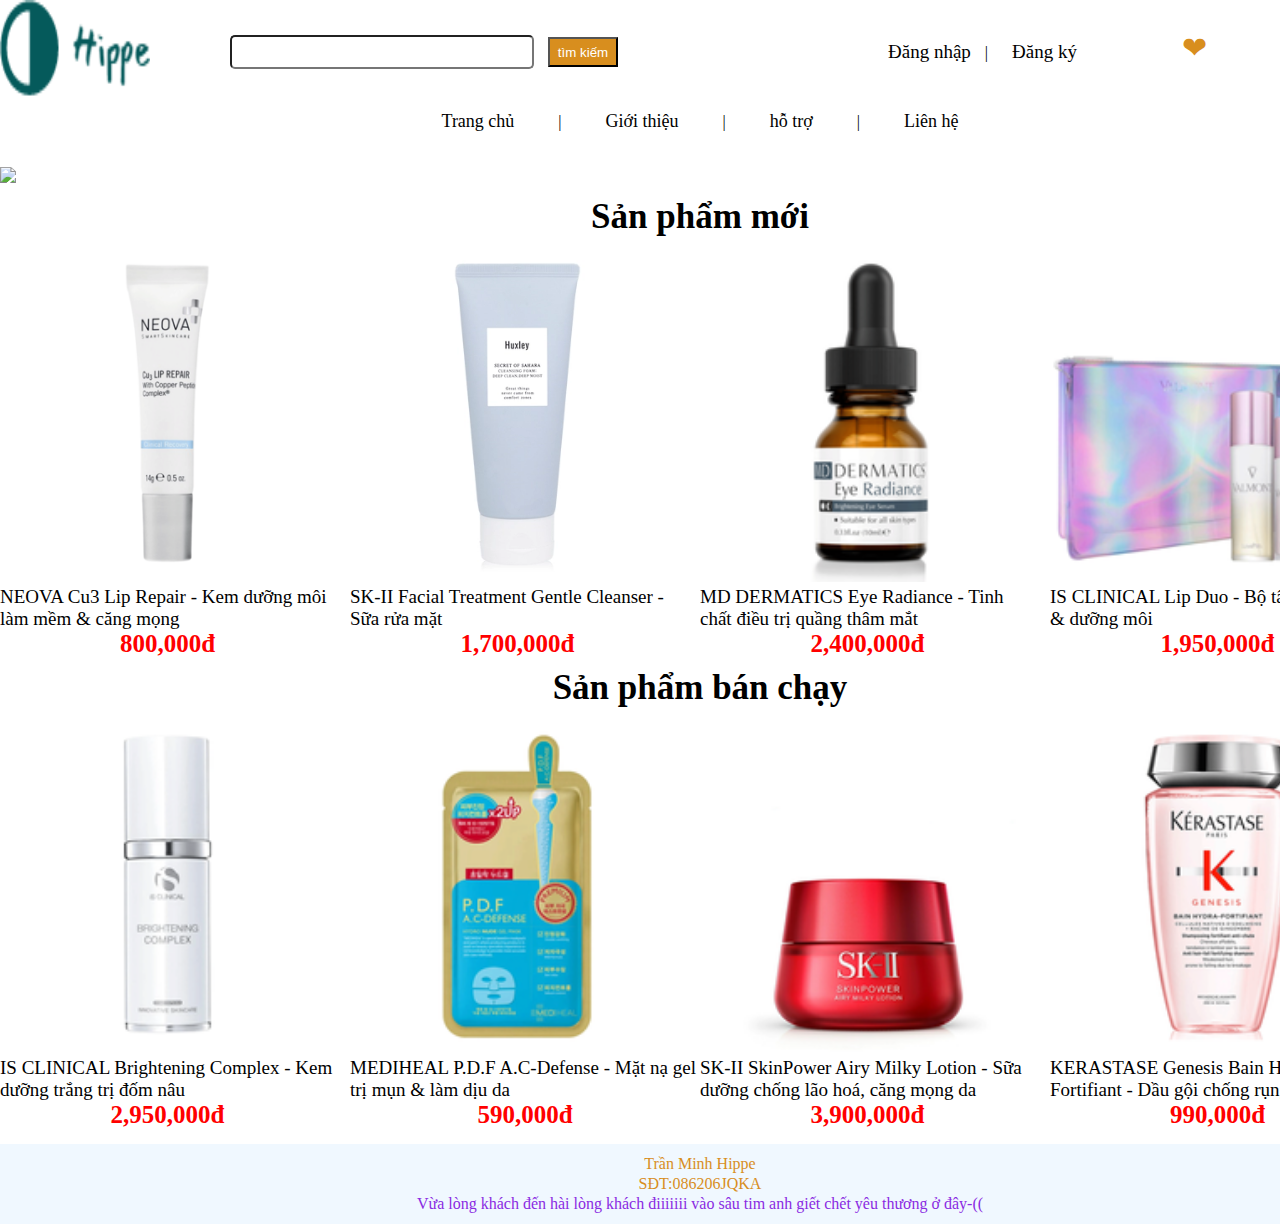
==== index.html @ 534d1166 "Add files via upload" ====
<!DOCTYPE html>
<html lang="en">

<head>
    <meta charset="UTF-8">
    <meta http-equiv="X-UA-Compatible" content="IE=edge">
    <meta name="viewport" content="width=device-width, initial-scale=1.0">
    <title>Document</title>
    <link href="ass.css" rel="stylesheet">
</head>

<body>
    <div class="header">
        <div class="logo">
            <img src="image/logoHippe.png">
        </div>
        <div class="timkiem">
            <form>
                <input type="text">
                <button> tìm kiếm</button>
            </form>
        </div>
        <div class="acc">
            <ul>
                <li><a href="#1">Đăng nhập</a></li>
                <span>|</span>
                <li><a href="#2">Đăng ký</a></li>
            </ul>
        </div>
        <div class="traitim">
            <p>❤</p>
        </div>
        <div class="giohang">
            <img src="./image/giohang2.png">
        </div>
    </div>

    <div class="menu">
        <div class="menu-1">
            <ul>
                <li><a href="ass.html">Trang chủ</a></li>
                <span>|</span>
                <li><a href="gioithieu.html"> Giới thiệu</a></li>
                <span>|</span>
                <li><a href="hotro.html">hỗ trợ</a></li>
                <span>|</span>
                <li><a href="lienhe.html">Liên hệ</a></li>
            </ul>
        </div>
        <div>
            <marquee scrollamount="10" style="word-spacing: 5px;">Muốn có tình yêu đẹp thì cái giao diện phải đẹp trước
                đã ❤
            </marquee>
        </div>
        <div class="banner">
            <img src="../Ass/image/banner2.png">
        </div>
    </div>
    <div class="than">
        <div class="than-1">
            <h2>Sản phẩm mới</h2>
            <div class="sanpham-1">
                <div class="sanpham1-1">
                    <div class="anhsanpham1-1">
                        <img src="image/neova.png">
                    </div>
                    <div class="textsanpham1-1">
                        
                        <a href="neova.html">NEOVA Cu3 Lip Repair - Kem dưỡng môi làm mềm & căng mọng</a>
                        <p align="center" style="color: red; font-weight: bold; font-size: 25px;">800,000đ</p>
                    </div>
                </div>
                <div class="sanpham1-1">
                    <div class="anhsanpham1-1">
                        <img src="image/huxley-cleansing-foam-deep-clean-deep-moist-product.png.webp">
                    </div>
                    <div class="textsanpham1-1">
                        
                        <a href="SKI-II.html">SK-II Facial Treatment Gentle Cleanser - Sữa rửa mặt</a>
                        <p align="center" style="color: red; font-weight: bold; font-size: 25px;">1,700,000đ</p>
                    </div>
                </div>
                <div class="sanpham1-1">
                    <div class="anhsanpham1-1">
                        <img src="image/center.png">
                    </div>
                    <div class="textsanpham1-1">
                        
                        <a href="">MD DERMATICS Eye Radiance - Tinh chất điều trị quầng thâm mắt</a>
                        <p align="center" style="color: red; font-weight: bold; font-size: 25px;">2,400,000đ</p>
                    </div>
                </div>
                <div class="sanpham1-1">
                    <div class="anhsanpham1-1">
                        <img src="image/bottom.png">
                    </div>
                    <div class="textsanpham1-1">
                        
                        <a href="">IS CLINICAL Lip Duo - Bộ tẩy tế bào chết & dưỡng môi</a>
                        <p align="center" style="color: red; font-weight: bold; font-size: 25px;">1,950,000đ</p>
                    </div>
                </div>
            </div>
            <h2>Sản phẩm bán chạy</h2>
            <div class="sanpham-1">
                <div class="sanpham1-1">
                    <div class="anhsanpham1-1">
                        <img src="image/spchay-1.png">
                    </div>
                    <div class="textsanpham1-1">
                        
                        <a href="">IS CLINICAL Brightening Complex - Kem dưỡng trắng trị đốm nâu</a>
                        <p align="center" style="color: red; font-weight: bold; font-size: 25px;">2,950,000đ</p>
                    </div>
                </div>
                
                    <div class="anhsanpham1-1">
                        <img src="image/spchay-2.png"
                     </div>
                        <div class="textsanpham1-1">
                            
                            <a href="">MEDIHEAL P.D.F A.C-Defense - Mặt nạ gel trị mụn & làm dịu da</a>
                            <p align="center" style="color: red; font-weight: bold; font-size: 25px;">590,000đ</p>
                        </div>
                    </div>
                    <div class="sanpham1-1">
                        <div class="anhsanpham1-1">
                            <img src="image/spchay-3.png">
                        </div>
                        <div class="textsanpham1-1">
                            
                            <a href="">SK-II SkinPower Airy Milky Lotion - Sữa dưỡng chống lão hoá, căng
                                mọng da</a>
                            <p align="center" style="color: red; font-weight: bold; font-size: 25px;">3,900,000đ</p>
                        </div>
                    </div>
                    <div class="sanpham1-1">
                        <div class="anhsanpham1-1">
                            <img src="image/spchay-4.png">
                        </div>
                        <div class="textsanpham1-1">
                            
                            <a href="">KERASTASE Genesis Bain Hydra-Fortifiant - Dầu gội chống rụng tóc</a>
                            <p align="center" style="color: red; font-weight: bold; font-size: 25px;">990,000đ</p>
                        </div>
                    </div>
                
            </div>
        </div>
        <div class="footer">
            <p>Trần Minh Hippe<br>
               SĐT:086206JQKA<br>
              <span style="color: blueviolet;"> Vừa lòng khách đến hài lòng khách điiiiiii vào sâu tim anh giết chết yêu thương ở đây-((</span>
            </p>
        </div>
</body>
</html>
---- ass.css ----
*{
    margin: 0;
    padding: 0;
}
body{
    width: 1400px;
    margin: 0 auto;
    
}
.header{
    display: flex;
}

.logo>img{
    width: 150px;
    height: 100px;
    color: rgb(216, 142, 30);
}
.timkiem{
    margin-left: 80px;
    margin-top: 35px ;
}
.timkiem>form>input{
    width: 300px;
    height: 30px;
    border-radius: 5px;
}
.timkiem>form>button{
    height: 30px;
    margin-left: 10px;
    width: 70px;
    background-color: rgb(216, 142, 30);
    color: white;
}
.acc{
    margin-left: 250px;
    margin-top: 41px;

}

.acc>ul>li{
    display: inline;  
    margin-left: 10px;
}
.acc>ul>li>a{
    text-decoration: none;
    color: black;
    padding: 10px;
}
.acc>ul>li>a:hover{
    color: rgb(216, 142, 30);
}
.traitim{
    margin-top: 30px;
    margin-left: 95px;
    color: rgb(216, 142, 30);
}
.traitim>p{
    font-size: 30px;
}
.giohang{
    margin-top: 30px;
    margin-left: 128px;
    

}
.giohang>img{
    width: 60px;
    height: 40px;
    background-color: white;
}
.banner{
    margin-top: 10px;
}
.banner>img{
    width: 100%;
}

.menu-1{
    width: 100%;
    height: 30px;
    /* background-color: cadetblue; */
    
}
.menu-1>ul>li{
    display: inline;
    margin-left: 40px;
    margin-right: 40px;
    
}
.menu-1>ul{
    text-align: center;
    
    padding-top: 7px;
    
}
.menu-1>ul>li>a{
    text-decoration: none;
    font-size: 18px;
    
}
.menu-1>ul>li>a:hover{
    color: rgb(216, 142, 30);
    font-weight: bold;
}
a{
    margin-top: 15px;
    text-align: center;
    font-size: 19px;
    margin-bottom: 10px;
    text-decoration: none;
    color: black;
}

.textsanpham1-1>a:hover{
    color: darkgoldenrod;
}
.sanpham-1{
    display: grid;
    grid-template-columns: repeat(4,3fr);
    
}
.sanpham1-1{
    width: 335px;
}
.anhsanpham1-1>img{
    width: 335px;
}




.footer{
    width: 100%;
    height: 80px;
    text-align: center;
    background-color: aliceblue;
    margin-top: 15px;
}
.footer>p{
    padding-top: 10px;
    color: rgb(216, 142, 30);
    line-height: 20px;
}
h2{
    text-align: center;
    margin-top: 10px;
    margin-bottom: 10px;
    font-size: 35px;
}
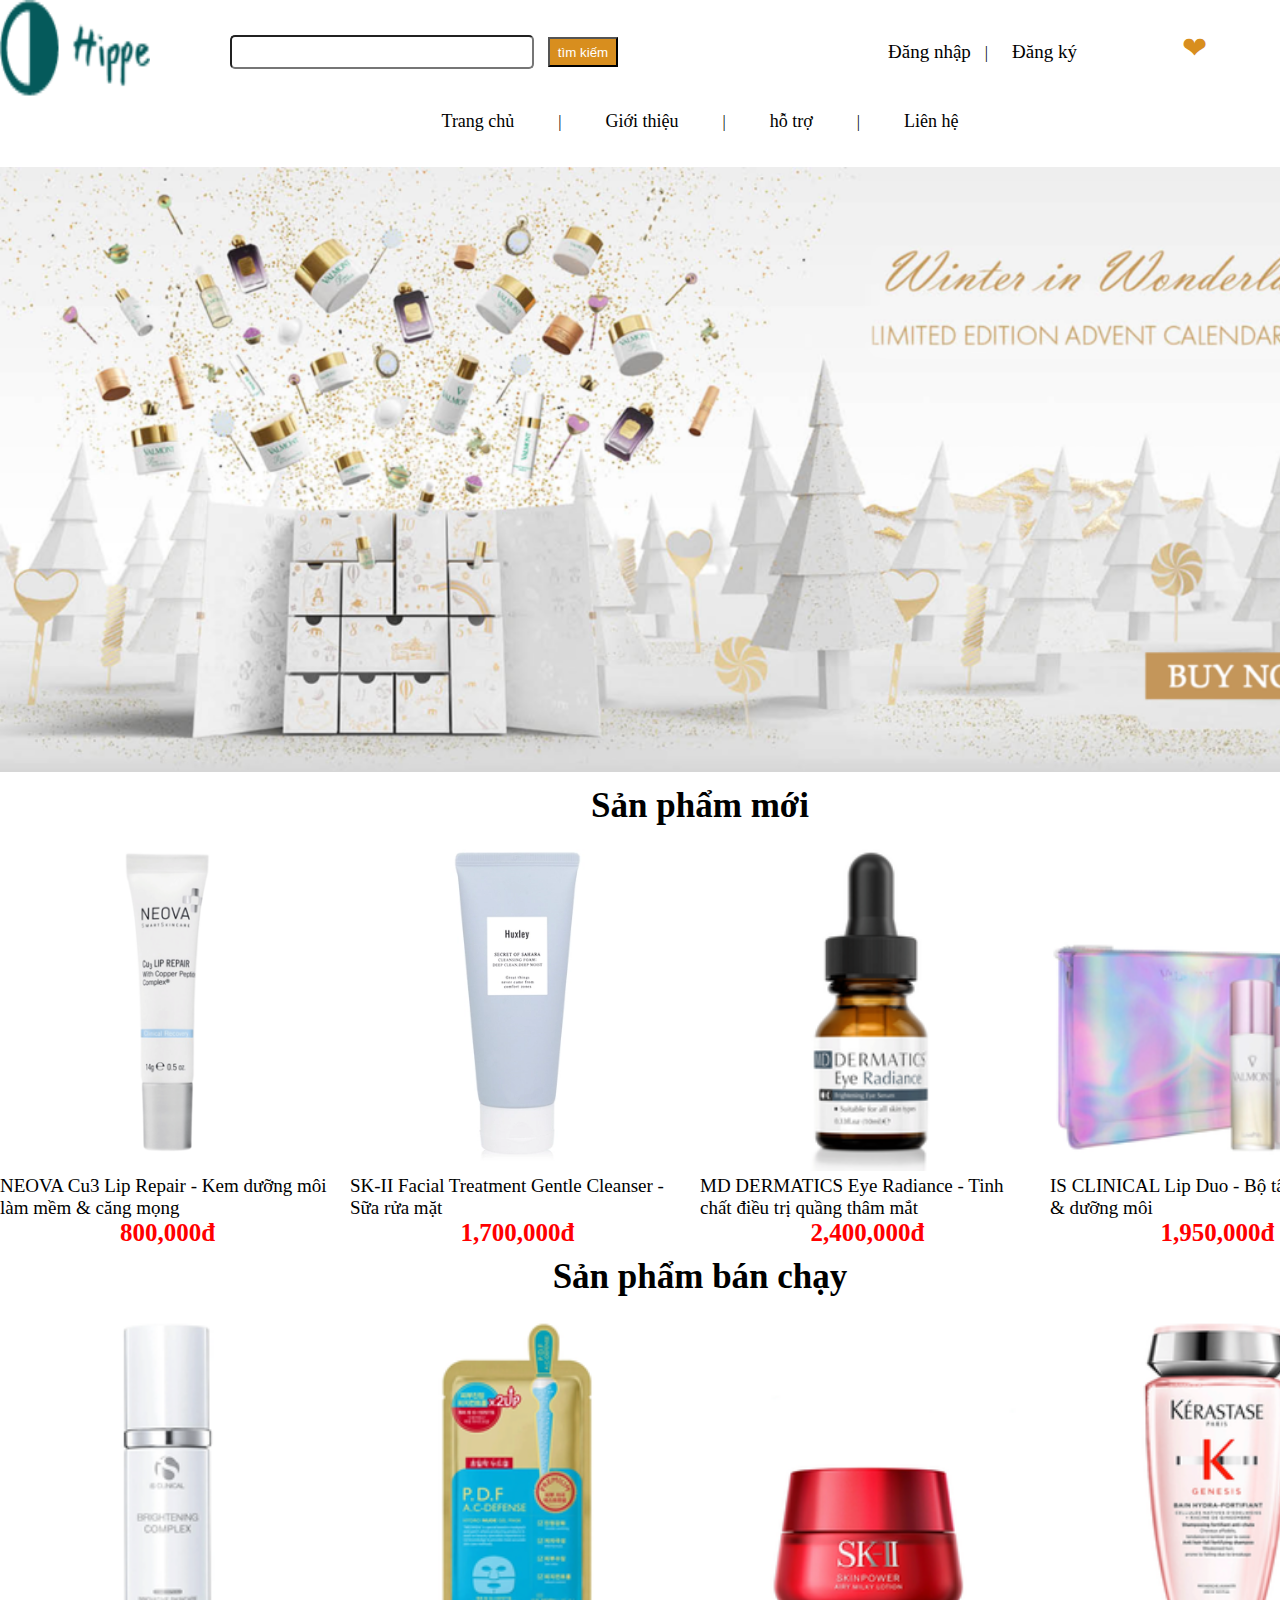
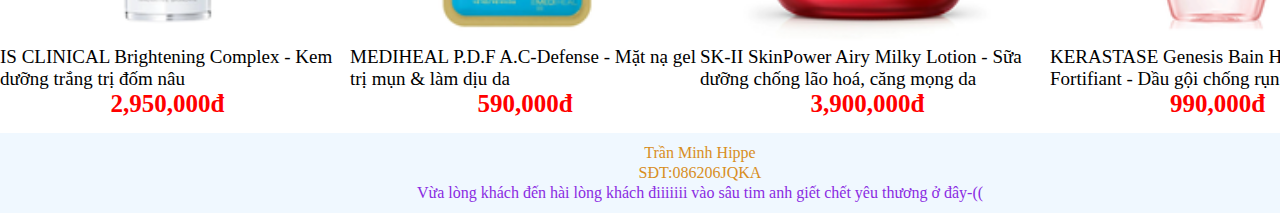
==== commit 7fc04a5d: "Update index.html" ====
--- a/index.html
+++ b/index.html
@@ -53,7 +53,7 @@
             </marquee>
         </div>
         <div class="banner">
-            <img src="../Ass/image/banner2.png">
+            <img src="image/banner2.png">
         </div>
     </div>
     <div class="than">
@@ -154,4 +154,4 @@
             </p>
         </div>
 </body>
-</html>+</html>
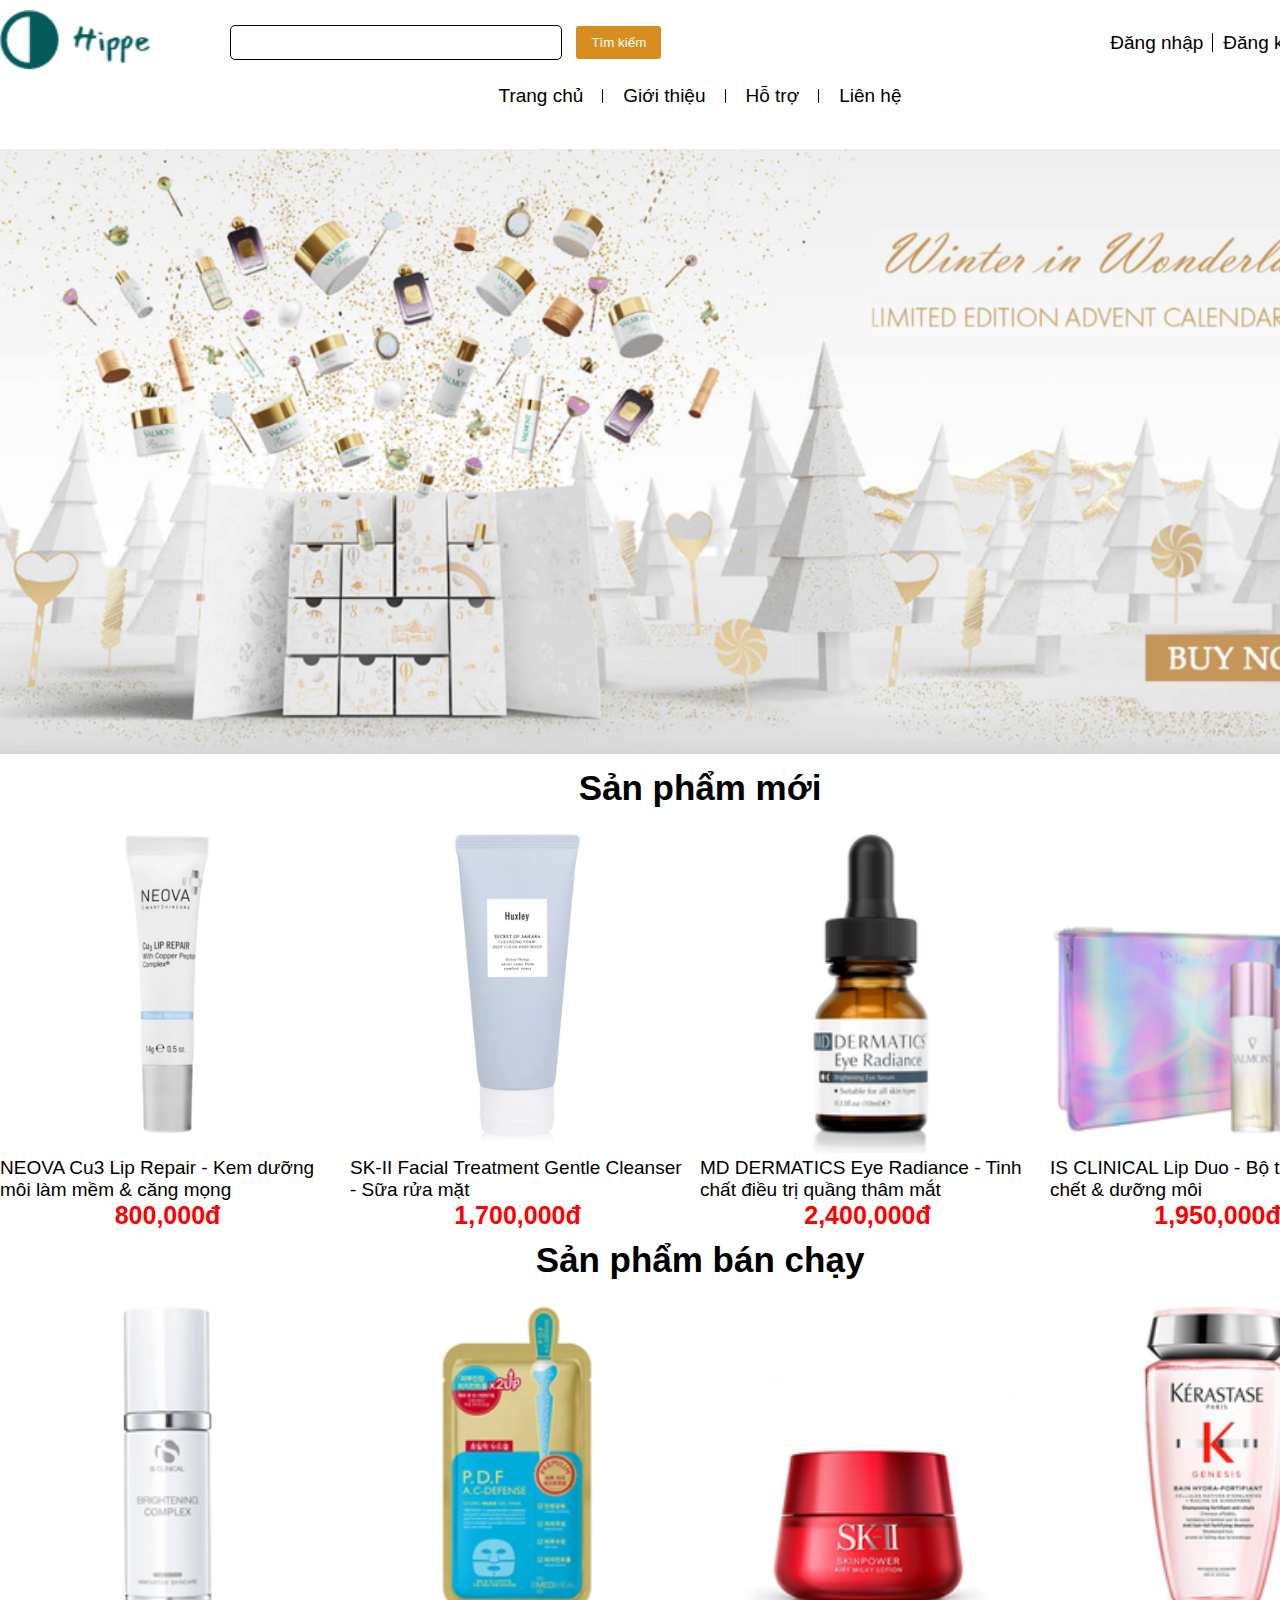
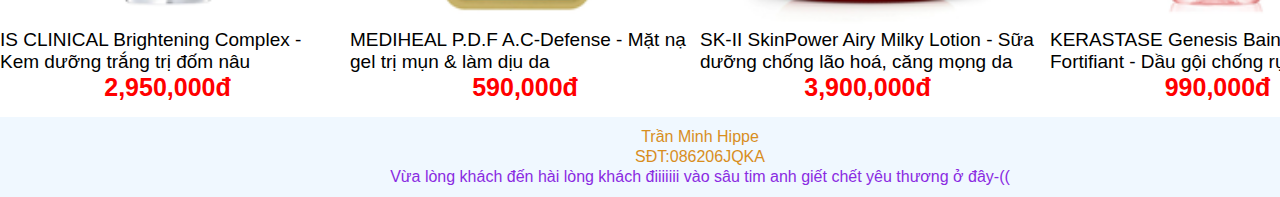
==== commit adcf0940: "remastered" ====
--- a/index.html
+++ b/index.html
@@ -6,7 +6,10 @@
     <meta http-equiv="X-UA-Compatible" content="IE=edge">
     <meta name="viewport" content="width=device-width, initial-scale=1.0">
     <title>Document</title>
+    <link href="css/style.css" rel="stylesheet">
     <link href="ass.css" rel="stylesheet">
+    <link rel='stylesheet' href='https://cdn-uicons.flaticon.com/uicons-regular-rounded/css/uicons-regular-rounded.css'>
+    <link rel='stylesheet' href='https://cdn-uicons.flaticon.com/uicons-solid-straight/css/uicons-solid-straight.css'>
 </head>
 
 <body>
@@ -17,36 +20,28 @@
         <div class="timkiem">
             <form>
                 <input type="text">
-                <button> tìm kiếm</button>
+                <button> Tìm kiếm</button>
             </form>
         </div>
         <div class="acc">
-            <ul>
-                <li><a href="#1">Đăng nhập</a></li>
-                <span>|</span>
-                <li><a href="#2">Đăng ký</a></li>
-            </ul>
+            <a href="#1">Đăng nhập</a>
+            <a href="#2">Đăng ký</a>
         </div>
         <div class="traitim">
-            <p>❤</p>
+            <i class="fi fi-ss-heart"></i>
         </div>
         <div class="giohang">
-            <img src="./image/giohang2.png">
+            <i class="fi fi-rr-shopping-cart"></i>
         </div>
     </div>
 
     <div class="menu">
-        <div class="menu-1">
-            <ul>
-                <li><a href="ass.html">Trang chủ</a></li>
-                <span>|</span>
-                <li><a href="gioithieu.html"> Giới thiệu</a></li>
-                <span>|</span>
-                <li><a href="hotro.html">hỗ trợ</a></li>
-                <span>|</span>
-                <li><a href="lienhe.html">Liên hệ</a></li>
-            </ul>
-        </div>
+        <ul>
+            <li><a href="index.html">Trang chủ</a></li>
+            <li><a href="gioithieu.html"> Giới thiệu</a></li>
+            <li><a href="hotro.html">Hỗ trợ</a></li>
+            <li><a href="lienhe.html">Liên hệ</a></li>
+        </ul>
         <div>
             <marquee scrollamount="10" style="word-spacing: 5px;">Muốn có tình yêu đẹp thì cái giao diện phải đẹp trước
                 đã ❤
--- a/css/style.css
+++ b/css/style.css
@@ -0,0 +1,123 @@
+body {
+  font-family: -apple-system, BlinkMacSystemFont, 'Segoe UI', Roboto, Oxygen, Ubuntu, Cantarell, 'Open Sans', 'Helvetica Neue', sans-serif;
+}
+
+.header {
+  -webkit-box-align: center;
+      -ms-flex-align: center;
+          align-items: center;
+  padding: 10px 17px 10px 0;
+}
+
+.header .logo img {
+  height: 100%;
+}
+
+.header .timkiem {
+  margin: 0;
+  margin-left: 80px;
+}
+
+.header .timkiem button {
+  border: none;
+  border-radius: 3px;
+  cursor: pointer;
+  width: unset;
+  height: unset;
+  padding: 9px 15px;
+}
+
+.header .timkiem input {
+  border: 1px solid black;
+  padding: 9px 15px;
+  height: unset;
+}
+
+.header .timkiem input:focus {
+  outline: none;
+}
+
+.header .acc {
+  display: -webkit-box;
+  display: -ms-flexbox;
+  display: flex;
+  margin-top: 0;
+  margin-left: auto;
+}
+
+.header .acc a {
+  display: block;
+  padding: 0 10px;
+  margin: 0;
+  line-height: 19px;
+}
+
+.header .acc a:hover {
+  color: #d88e1e;
+}
+
+.header .acc a:first-child {
+  position: relative;
+}
+
+.header .acc a:first-child::before {
+  content: '';
+  position: absolute;
+  right: 0;
+  width: 1px;
+  height: 100%;
+  background-color: black;
+}
+
+.header .traitim {
+  margin: 0 40px;
+  font-size: 1.5rem;
+}
+
+.header .giohang {
+  font-size: 1.5rem;
+  margin: 0;
+  cursor: pointer;
+}
+
+.header .giohang:hover {
+  color: #d88e1e;
+}
+
+.menu ul {
+  display: -webkit-box;
+  display: -ms-flexbox;
+  display: flex;
+  -webkit-box-pack: center;
+      -ms-flex-pack: center;
+          justify-content: center;
+  padding-bottom: 10px;
+}
+
+.menu ul li {
+  list-style: none;
+  position: relative;
+}
+
+.menu ul li:not(:last-child)::after {
+  content: "";
+  position: absolute;
+  right: 0;
+  width: 1px;
+  height: 70%;
+  background-color: black;
+  margin-top: auto;
+  margin-bottom: auto;
+  bottom: 0;
+  top: 0;
+}
+
+.menu ul li a {
+  margin: 10px 20px;
+  line-height: 19px;
+}
+
+.menu ul li a:hover {
+  color: #d88e1e;
+}
+/*# sourceMappingURL=style.css.map */